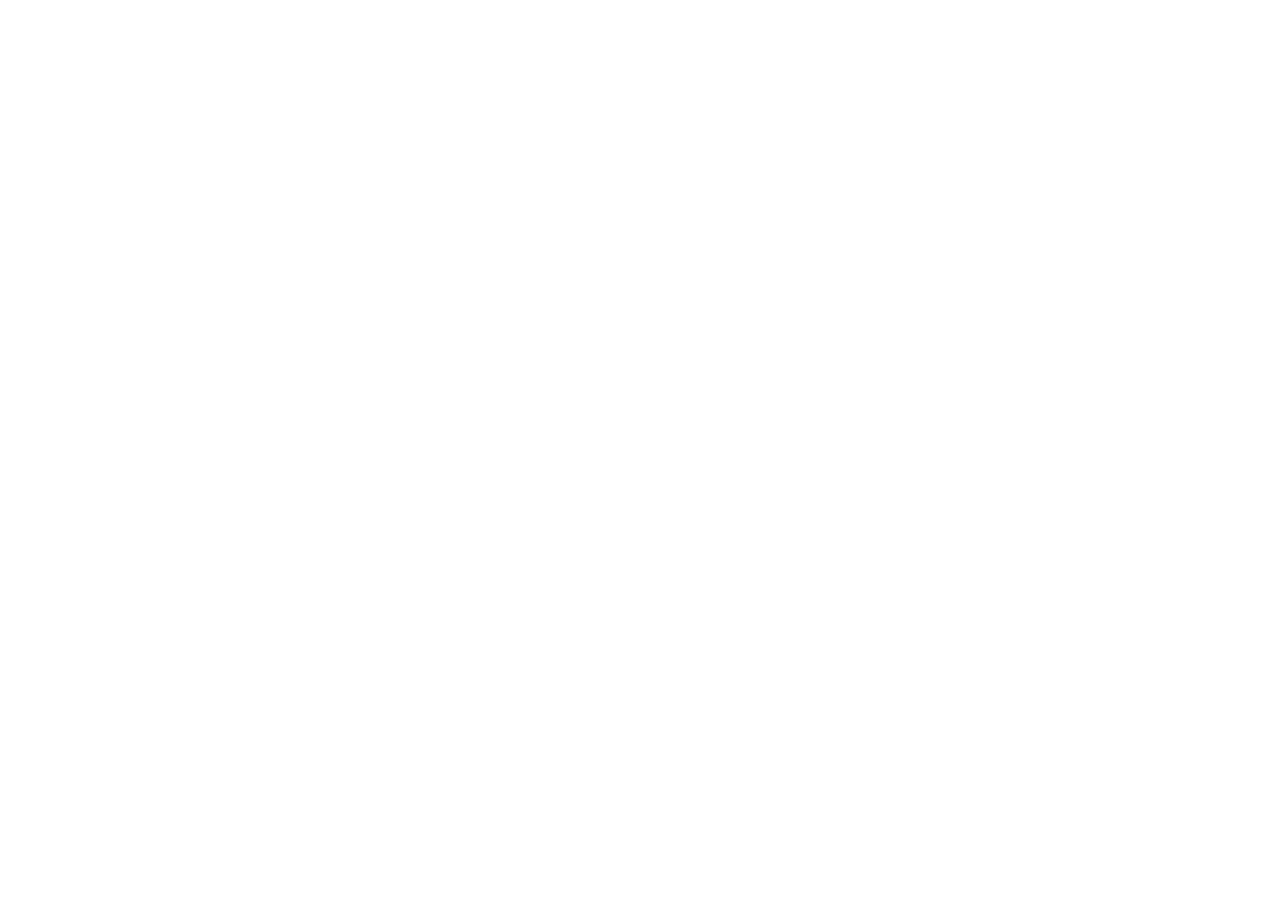
==== recipes/chicken-marinade.html @ 38615329 "Add chicken-marinade recipe page" ====
<!DOCTYPE html>
<html lang="en">
<head>
    <meta charset="UTF-8">
    <meta name="viewport" content="width=device-width, initial-scale=1.0">
    <title>Document</title>
</head>
<body>
    
</body>
</html>
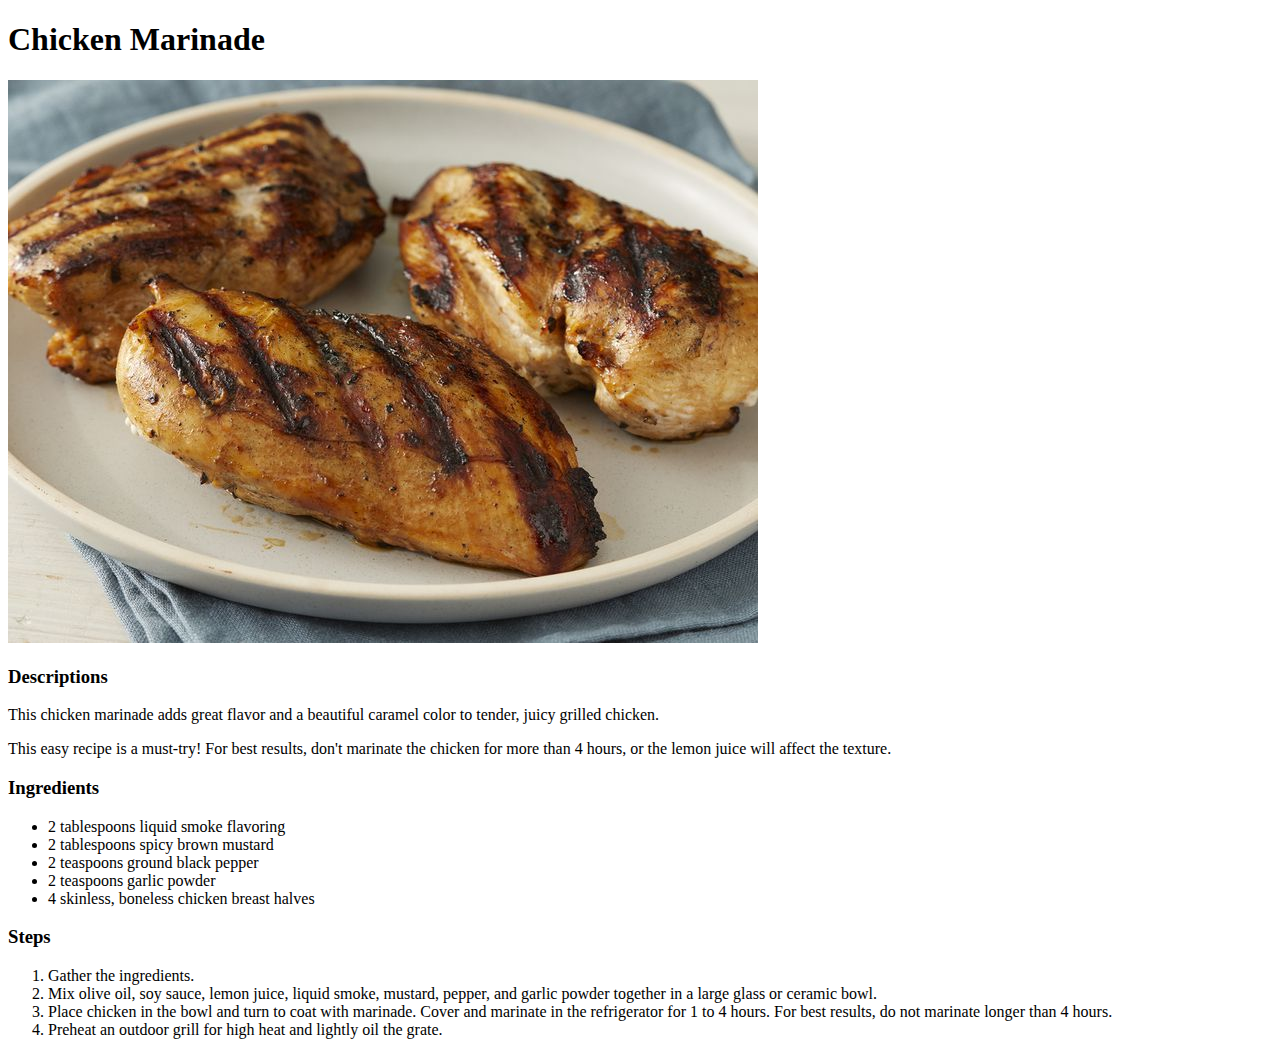
==== commit b3f5d654: "Finish chicken-marinade recipe page" ====
--- a/recipes/chicken-marinade.html
+++ b/recipes/chicken-marinade.html
@@ -3,9 +3,31 @@
 <head>
     <meta charset="UTF-8">
     <meta name="viewport" content="width=device-width, initial-scale=1.0">
-    <title>Document</title>
+    <title>Chicken Marinade</title>
 </head>
 <body>
-    
+    <h1>Chicken Marinade</h1>
+    <img src="../img/chicken-marinade.jpg" alt="chicken-marinade">
+
+    <h3>Descriptions</h3>
+    <p>This chicken marinade adds great flavor and a beautiful caramel color to tender, juicy grilled chicken. </p>
+    <p>This easy recipe is a must-try! For best results, don't marinate the chicken for more than 4 hours, or the lemon juice will affect the texture.</p>
+
+    <h3>Ingredients</h3>
+    <ul>
+        <li>2 tablespoons liquid smoke flavoring</li>
+        <li>2 tablespoons spicy brown mustard</li>
+        <li>2 teaspoons ground black pepper</li>
+        <li>2 teaspoons garlic powder</li>
+        <li>4 skinless, boneless chicken breast halves</li>
+    </ul>
+
+    <h3>Steps</h3>
+    <ol>
+        <li>Gather the ingredients.</li>
+        <li>Mix olive oil, soy sauce, lemon juice, liquid smoke, mustard, pepper, and garlic powder together in a large glass or ceramic bowl.</li>
+        <li>Place chicken in the bowl and turn to coat with marinade. Cover and marinate in the refrigerator for 1 to 4 hours. For best results, do not marinate longer than 4 hours.</li>
+        <li>Preheat an outdoor grill for high heat and lightly oil the grate.</li>
+    </ol>
 </body>
 </html>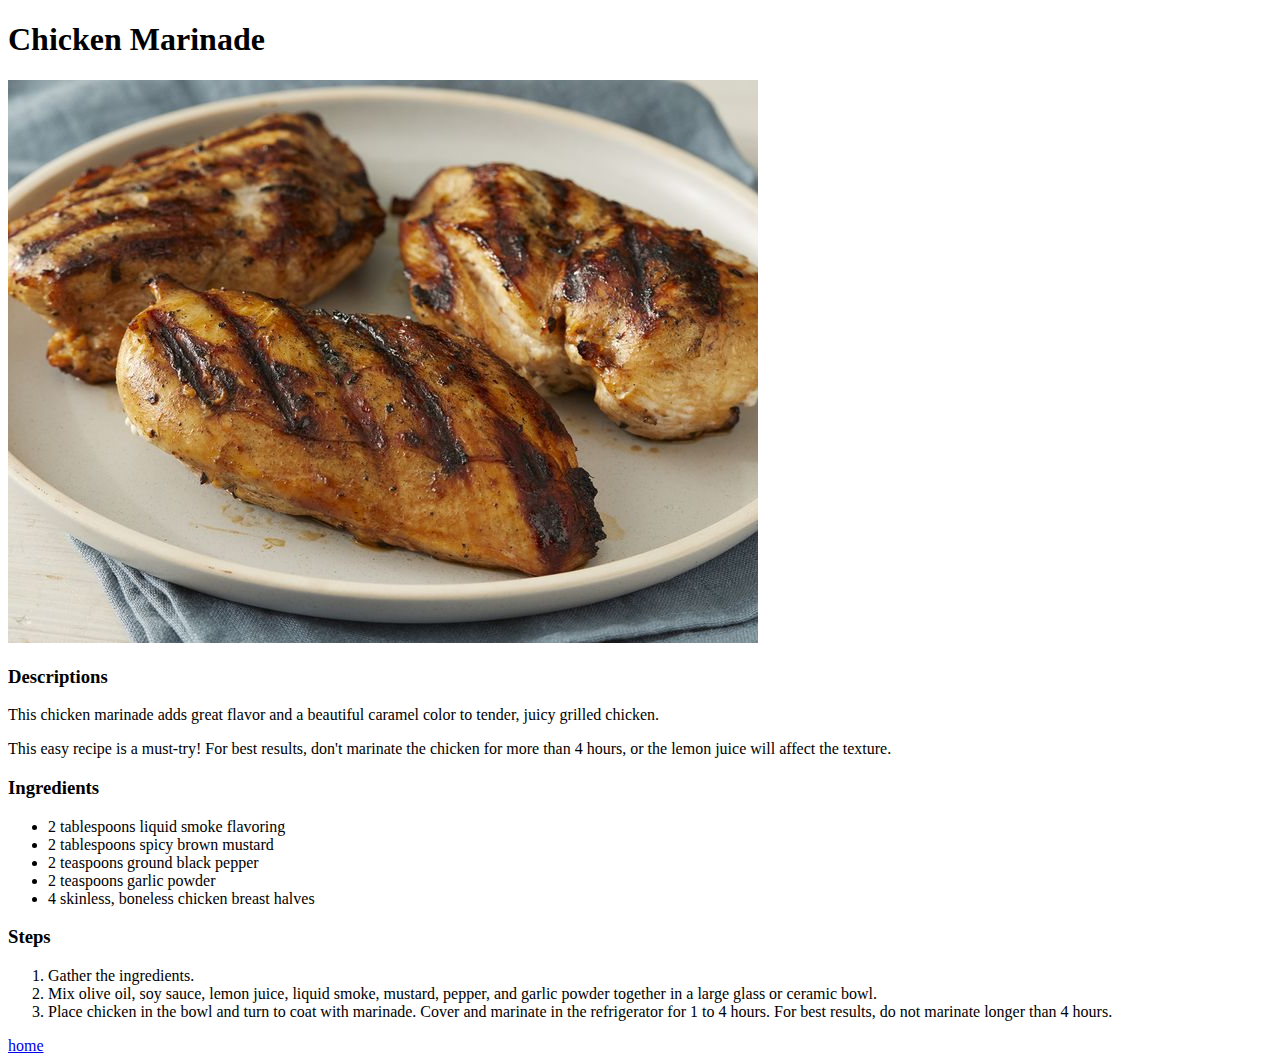
==== commit e951baca: "Add home to recipe pages" ====
--- a/recipes/chicken-marinade.html
+++ b/recipes/chicken-marinade.html
@@ -14,7 +14,7 @@
     <p>This easy recipe is a must-try! For best results, don't marinate the chicken for more than 4 hours, or the lemon juice will affect the texture.</p>
 
     <h3>Ingredients</h3>
-    <ul>
+    <ul class="lists">
         <li>2 tablespoons liquid smoke flavoring</li>
         <li>2 tablespoons spicy brown mustard</li>
         <li>2 teaspoons ground black pepper</li>
@@ -23,11 +23,12 @@
     </ul>
 
     <h3>Steps</h3>
-    <ol>
+    <ol class="lists">
         <li>Gather the ingredients.</li>
         <li>Mix olive oil, soy sauce, lemon juice, liquid smoke, mustard, pepper, and garlic powder together in a large glass or ceramic bowl.</li>
         <li>Place chicken in the bowl and turn to coat with marinade. Cover and marinate in the refrigerator for 1 to 4 hours. For best results, do not marinate longer than 4 hours.</li>
-        <li>Preheat an outdoor grill for high heat and lightly oil the grate.</li>
     </ol>
+
+    <div><a href="../index.html" rel="noopener noreferrer">home</a></div>
 </body>
 </html>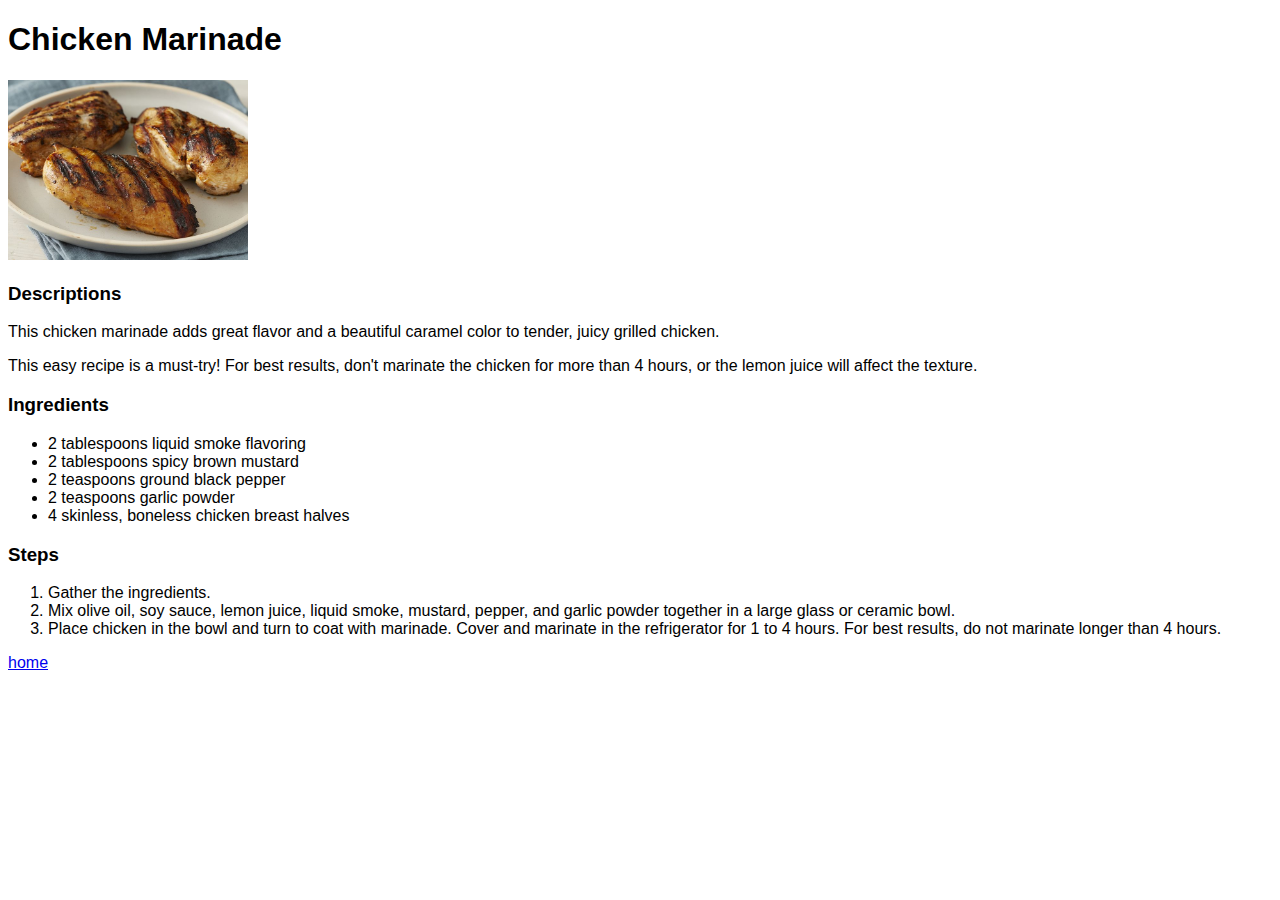
==== commit 7cc79884: "Change all font to Gill Sans" ====
--- a/recipes/chicken-marinade.html
+++ b/recipes/chicken-marinade.html
@@ -4,8 +4,9 @@
     <meta charset="UTF-8">
     <meta name="viewport" content="width=device-width, initial-scale=1.0">
     <title>Chicken Marinade</title>
+    <link rel="stylesheet" href="../style.css">
 </head>
-<body>
+<body class="container">
     <h1>Chicken Marinade</h1>
     <img src="../img/chicken-marinade.jpg" alt="chicken-marinade">
 
--- a/style.css
+++ b/style.css
@@ -0,0 +1,8 @@
+.container {
+    font-family: "Gill Sans", sans-serif;
+}
+
+img {
+    height: auto;
+    width: 240px;
+}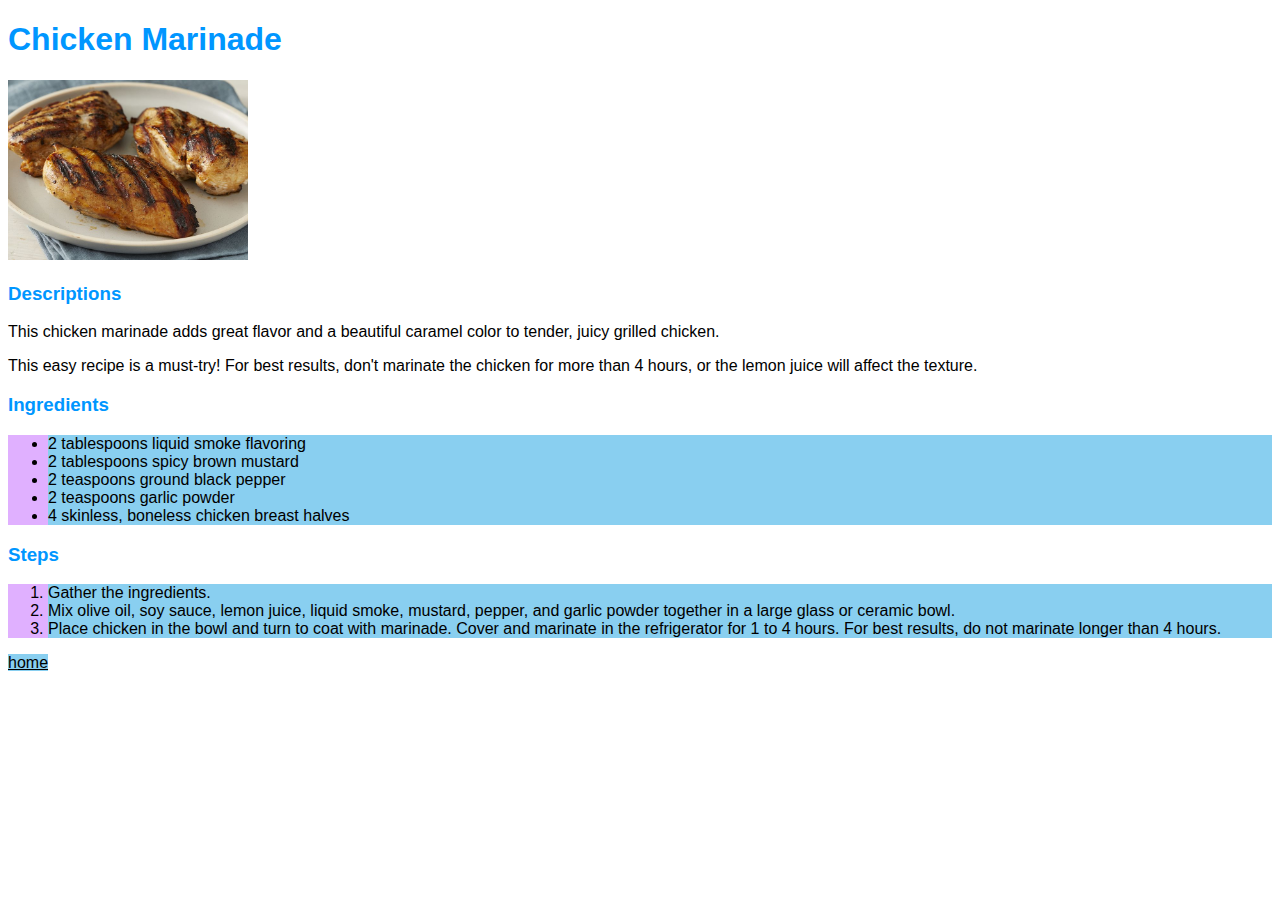
==== commit 6fafd707: "Add more colors to the web" ====
--- a/recipes/chicken-marinade.html
+++ b/recipes/chicken-marinade.html
@@ -6,7 +6,7 @@
     <title>Chicken Marinade</title>
     <link rel="stylesheet" href="../style.css">
 </head>
-<body class="container">
+<body>
     <h1>Chicken Marinade</h1>
     <img src="../img/chicken-marinade.jpg" alt="chicken-marinade">
 
--- a/style.css
+++ b/style.css
@@ -1,5 +1,21 @@
-.container {
-    font-family: "Gill Sans", sans-serif;
+* {
+    background-color: white;
+    color: #000000;
+    font-family: Verdana, Geneva, Tahoma, sans-serif;
+}
+
+h1,
+h3 {
+    color: #0096FF;
+}
+
+.lists {
+    background-color: #E0B0FF;
+}
+
+li,
+a {
+    background-color: #89CFF0;
 }
 
 img {
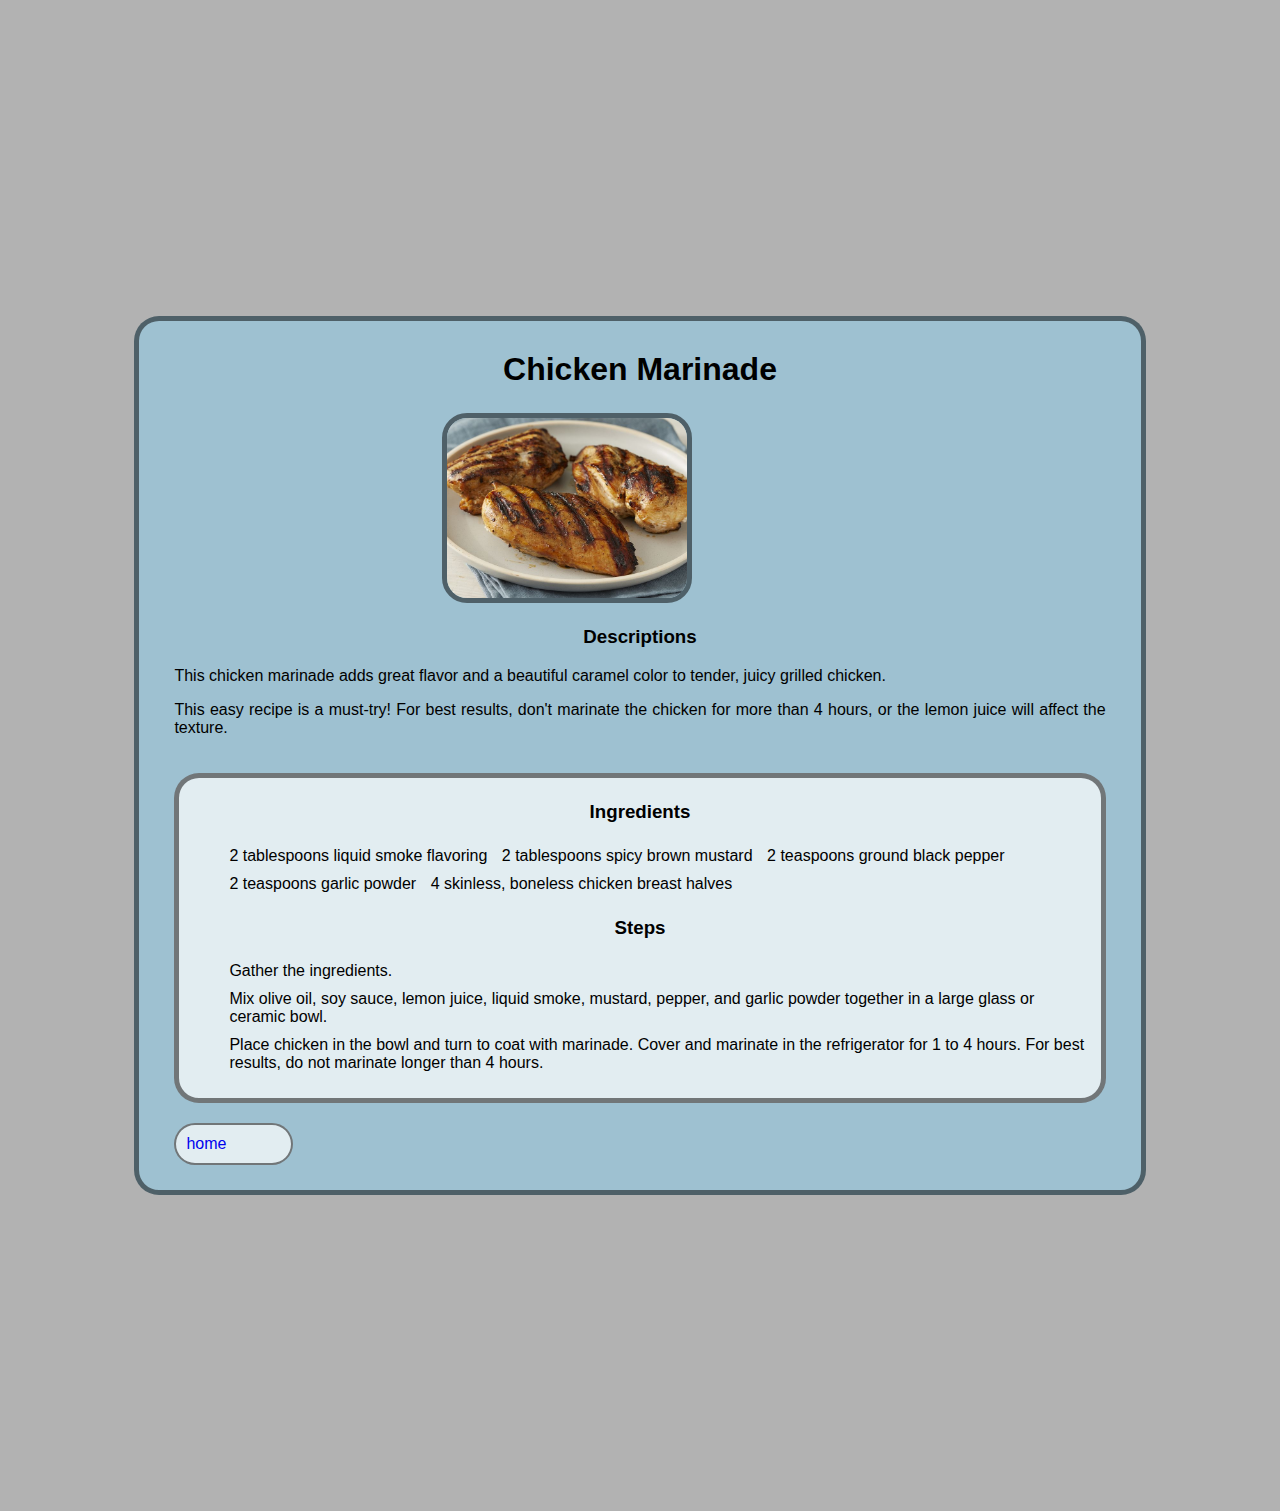
==== commit 0e788f66: "Apply styles to recipe pages" ====
--- a/recipes/chicken-marinade.html
+++ b/recipes/chicken-marinade.html
@@ -7,29 +7,35 @@
     <link rel="stylesheet" href="../style.css">
 </head>
 <body>
-    <h1>Chicken Marinade</h1>
-    <img src="../img/chicken-marinade.jpg" alt="chicken-marinade">
+    <div class="main recipe">
+        <h1>Chicken Marinade</h1>
+        <img class="image" src="../img/chicken-marinade.jpg" alt="chicken-marinade">
 
-    <h3>Descriptions</h3>
-    <p>This chicken marinade adds great flavor and a beautiful caramel color to tender, juicy grilled chicken. </p>
-    <p>This easy recipe is a must-try! For best results, don't marinate the chicken for more than 4 hours, or the lemon juice will affect the texture.</p>
+        <div  class="desc">
+            <h3>Descriptions</h3>
+            <p>This chicken marinade adds great flavor and a beautiful caramel color to tender, juicy grilled chicken. </p>
+            <p>This easy recipe is a must-try! For best results, don't marinate the chicken for more than 4 hours, or the lemon juice will affect the texture.</p>
+        </div>
 
-    <h3>Ingredients</h3>
-    <ul class="lists">
-        <li>2 tablespoons liquid smoke flavoring</li>
-        <li>2 tablespoons spicy brown mustard</li>
-        <li>2 teaspoons ground black pepper</li>
-        <li>2 teaspoons garlic powder</li>
-        <li>4 skinless, boneless chicken breast halves</li>
-    </ul>
+        <div class="options">
+            <h3>Ingredients</h3>
+            <ul class="lists">
+                <li>2 tablespoons liquid smoke flavoring</li>
+                <li>2 tablespoons spicy brown mustard</li>
+                <li>2 teaspoons ground black pepper</li>
+                <li>2 teaspoons garlic powder</li>
+                <li>4 skinless, boneless chicken breast halves</li>
+            </ul>
 
-    <h3>Steps</h3>
-    <ol class="lists">
-        <li>Gather the ingredients.</li>
-        <li>Mix olive oil, soy sauce, lemon juice, liquid smoke, mustard, pepper, and garlic powder together in a large glass or ceramic bowl.</li>
-        <li>Place chicken in the bowl and turn to coat with marinade. Cover and marinate in the refrigerator for 1 to 4 hours. For best results, do not marinate longer than 4 hours.</li>
-    </ol>
+            <h3>Steps</h3>
+            <ol class="step">
+                <li>Gather the ingredients.</li>
+                <li>Mix olive oil, soy sauce, lemon juice, liquid smoke, mustard, pepper, and garlic powder together in a large glass or ceramic bowl.</li>
+                <li>Place chicken in the bowl and turn to coat with marinade. Cover and marinate in the refrigerator for 1 to 4 hours. For best results, do not marinate longer than 4 hours.</li>
+            </ol>
+        </div>
 
-    <div><a href="../index.html" rel="noopener noreferrer">home</a></div>
+        <div class="back"><a href="../index.html" rel="noopener noreferrer">home</a></div>
+    </div>
 </body>
 </html>--- a/style.css
+++ b/style.css
@@ -1,24 +1,115 @@
-* {
-    background-color: white;
-    color: #000000;
-    font-family: Verdana, Geneva, Tahoma, sans-serif;
-}
-
-h1,
-h3 {
-    color: #0096FF;
-}
-
-.lists {
-    background-color: #E0B0FF;
-}
-
-li,
-a {
-    background-color: #89CFF0;
+body {
+    font-family: "Century Gothic", CenturyGothic, Geneva, AppleGothic, sans-serif;
+    background-color: rgb(0, 0, 0, 0.3);
 }
 
 img {
     height: auto;
     width: 240px;
+    border-radius: 25px;
+}
+
+
+.main,
+.container {
+    width: 80%;
+    padding: 5px;
+    margin: 25% auto;
+    box-sizing: border-box;
+    background-color: rgb(137, 207, 240, 0.5);
+    border: 5px solid rgb(0, 0, 0, 0.5);
+    border-radius: 25px;
+}
+
+.main h1 {
+    text-align: center;
+    margin: 20px 50px;
+    padding: 5px;
+    border-radius: 25px;
+}
+
+.main .image {
+    display: inline-block;
+    margin-left: 30%;
+    border: 5px solid rgb(0, 0, 0, 0.5);
+}
+
+.main .options {
+    background-color: rgb(255, 255, 255, 0.7);
+    margin: 20px 30px;
+    padding: 5px;
+    border-radius: 25px;
+    border: 5px solid rgb(0, 0, 0, 0.5);
+}
+
+.main .desc {
+    text-align: center;
+    padding: 30px;
+    margin: -30px auto;
+}
+
+.main .desc p {
+    text-align: justify;
+}
+
+.options h3 {
+    text-align: center;
+}
+
+.options .lists {
+    color: black;
+}
+
+.options li {
+    display: inline-block;
+    margin: 5px;
+}
+
+.options a {
+  text-decoration: none;
+  border-radius: 25px;
+  box-shadow: inset 0 0 0 0 #54b3d6;
+  color: #54b3d6;
+  margin: 0 -.25rem;
+  padding: 0 .40rem;
+  transition: color .3s ease-in-out, box-shadow .3s ease-in-out;
+}
+
+.options a:visited {
+    color: black;
+}
+
+.options a:hover {
+    border-radius: 25px;
+    box-shadow: inset 200px 0 0 0 rgb(137, 207, 240);
+    color: rgb(255, 255, 255, 0.9);
+    padding: 0 .25rem;
+    border: 2.5px solid rgb(0, 0, 0, 0.5);
+}
+
+.main .back a {
+    padding: 10px;
+    margin-top: 20px;
+    margin-left: 30px;
+    margin-right: 85%;
+    margin-bottom: 20px;
+    background-color: rgb(255, 255, 255, 0.7);
+    box-shadow: inset 0 0 0 0 #54b3d6;
+    text-decoration: none;
+    border: 2px solid rgb(0, 0, 0, 0.5);
+    border-radius: 25px;
+    display: block;
+    transition: color .3s ease-in-out, box-shadow .3s ease-in-out;
+}
+
+.main .back a:visited {
+    color: black;
+}
+
+.main .back a:hover {
+    border-radius: 25px;
+    box-shadow: inset 200px 0 0 0 rgb(137, 207, 240);
+    color: rgb(255, 255, 255, 0.9);
+    padding: 9.5px;
+    border: 2.5px solid rgb(0, 0, 0, 0.5);
 }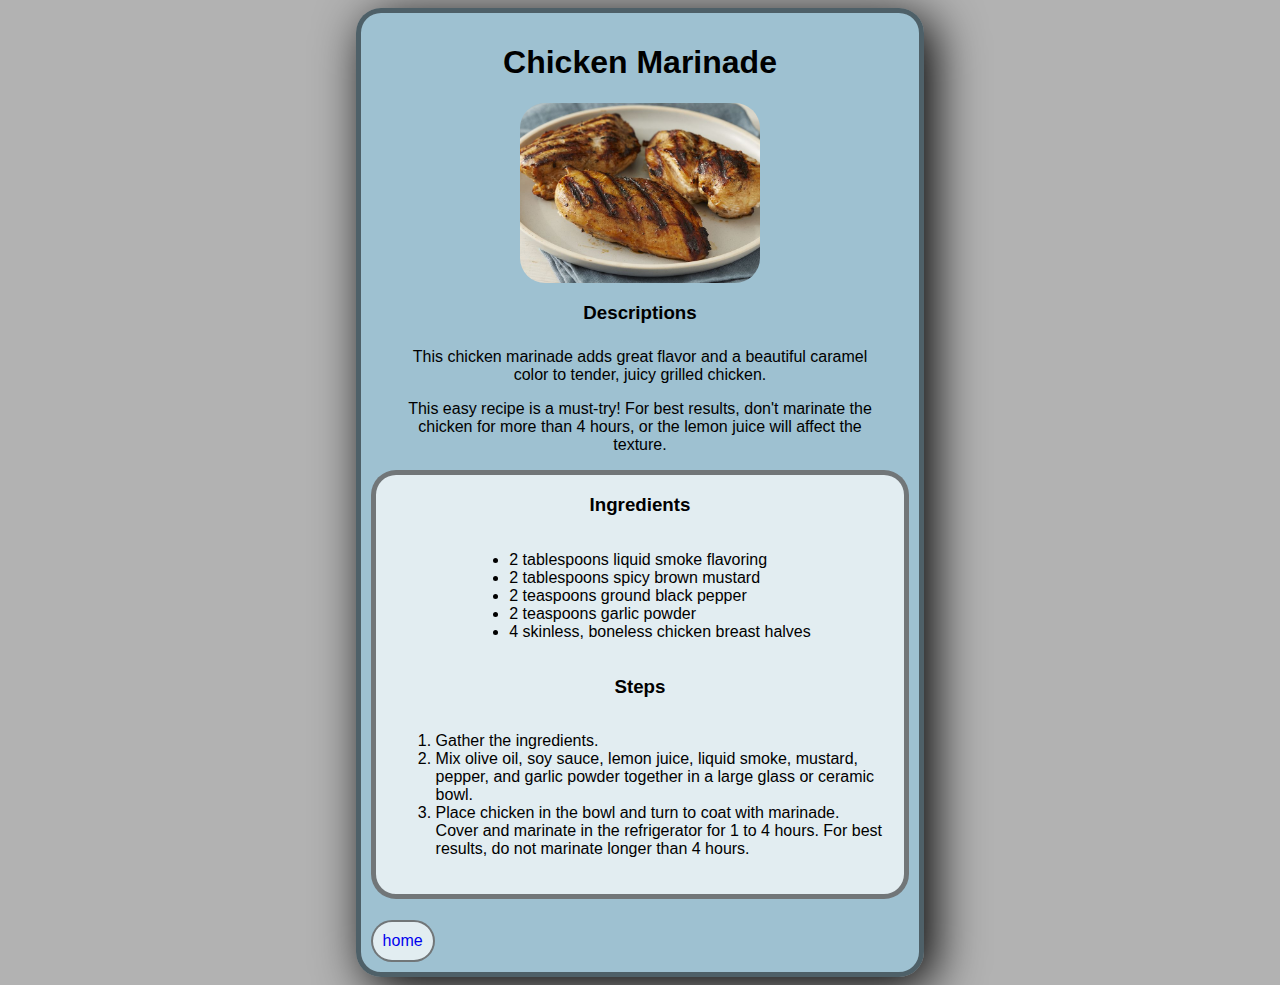
==== commit adb7dfa4: "Aaply new structure to Marinade" ====
--- a/recipes/chicken-marinade.html
+++ b/recipes/chicken-marinade.html
@@ -7,17 +7,19 @@
     <link rel="stylesheet" href="../style.css">
 </head>
 <body>
-    <div class="main recipe">
+    <div class="main-container">
         <h1>Chicken Marinade</h1>
         <img class="image" src="../img/chicken-marinade.jpg" alt="chicken-marinade">
 
-        <div  class="desc">
+        <div  class="desc-container">
             <h3>Descriptions</h3>
-            <p>This chicken marinade adds great flavor and a beautiful caramel color to tender, juicy grilled chicken. </p>
-            <p>This easy recipe is a must-try! For best results, don't marinate the chicken for more than 4 hours, or the lemon juice will affect the texture.</p>
+            <div class="description">
+                <p>This chicken marinade adds great flavor and a beautiful caramel color to tender, juicy grilled chicken. </p>
+                <p>This easy recipe is a must-try! For best results, don't marinate the chicken for more than 4 hours, or the lemon juice will affect the texture.</p>
+            </div>
         </div>
 
-        <div class="options">
+        <div class="options-container">
             <h3>Ingredients</h3>
             <ul class="lists">
                 <li>2 tablespoons liquid smoke flavoring</li>
--- a/style.css
+++ b/style.css
@@ -1,6 +1,76 @@
 body {
     font-family: "Century Gothic", CenturyGothic, Geneva, AppleGothic, sans-serif;
     background-color: rgb(0, 0, 0, 0.3);
+    min-height: 100vh;
+    display: flex;
+    justify-content: center;
+    align-items: center
+}
+
+.main-container {
+    display: flex;
+    flex-flow: column wrap;
+    box-sizing: border-box;
+    justify-content: center;
+    align-items: center;
+    padding: 10px;
+    background-color: rgb(137, 207, 240, 0.5);
+    border-radius: 25px;
+    box-shadow: 10px 10px 50px;
+    width: 45%;
+    border: 5px solid rgb(0, 0, 0, 0.5);
+    background-color: rgb(137, 207, 240, 0.5);
+}
+
+.title {
+    text-align: center;
+}
+
+.options-container {
+    margin-bottom: 21px;
+    padding: 0 20px 20px;
+    display: flex;
+    flex-flow: column wrap;
+    justify-content: space-between;
+    align-items: center;
+    background-color: rgb(255, 255, 255, 0.7);
+    border-radius: 25px;
+    border: 5px solid rgb(0, 0, 0, 0.5);
+}
+
+.lists-container {
+    display: flex;
+    flex-flow: row wrap;
+    justify-content: center;
+    list-style: none;
+    margin: 0;
+    padding: 0;
+}
+
+.option {
+    margin: 5px;
+}
+
+.option a {
+    text-decoration: none;
+    border-radius: 25px;
+    box-shadow: inset 0 0 0 0 #54b3d6;
+    color: #54b3d6;
+    margin: 0 -.25rem;
+    padding: 0 .40rem;
+    transition: color .3s ease-in-out, box-shadow .3s ease-in-out;
+}
+
+.option a:hover {
+    border-radius: 25px;
+    box-shadow: inset 200px 0 0 0 rgb(137, 207, 240);
+    color: rgb(255, 255, 255, 0.9);
+    padding: 0 .25rem;
+    border: 2.5px solid rgb(0, 0, 0, 0.5);
+}
+
+.option a:visited {
+    color: black;
 }
 
 img {
@@ -9,107 +79,39 @@
     border-radius: 25px;
 }
 
+.desc-container {
+    display: flex;
+    flex: 1;
+    flex-flow: column wrap;
+    align-items: center;
+    text-align: center;
+    margin: 0 30px;
+}
 
-.main,
-.container {
-    width: 80%;
-    padding: 5px;
-    margin: 25% auto;
-    box-sizing: border-box;
-    background-color: rgb(137, 207, 240, 0.5);
-    border: 5px solid rgb(0, 0, 0, 0.5);
+.description {
+    margin-top: -10px;
+}
+
+.back {
+    display: flex;
+    align-self: flex-start;
+}
+
+.back a {
+    box-shadow: inset 0 0 0 0 #54b3d6;
+    text-decoration: none;
+    transition: color .3s ease-in-out, box-shadow .3s ease-in-out;
+    background-color: rgb(255, 255, 255, 0.7);
+    padding: 10px;
+    border: 2px solid rgb(0, 0, 0, 0.5);
     border-radius: 25px;
 }
 
-.main h1 {
-    text-align: center;
-    margin: 20px 50px;
-    padding: 5px;
-    border-radius: 25px;
+.back a:hover {
+    box-shadow: inset 200px 0 0 0 rgb(137, 207, 240);
+    padding: 10px;
 }
 
-.main .image {
-    display: inline-block;
-    margin-left: 30%;
-    border: 5px solid rgb(0, 0, 0, 0.5);
-}
-
-.main .options {
-    background-color: rgb(255, 255, 255, 0.7);
-    margin: 20px 30px;
-    padding: 5px;
-    border-radius: 25px;
-    border: 5px solid rgb(0, 0, 0, 0.5);
-}
-
-.main .desc {
-    text-align: center;
-    padding: 30px;
-    margin: -30px auto;
-}
-
-.main .desc p {
-    text-align: justify;
-}
-
-.options h3 {
-    text-align: center;
-}
-
-.options .lists {
+.back a:visited {
     color: black;
-}
-
-.options li {
-    display: inline-block;
-    margin: 5px;
-}
-
-.options a {
-  text-decoration: none;
-  border-radius: 25px;
-  box-shadow: inset 0 0 0 0 #54b3d6;
-  color: #54b3d6;
-  margin: 0 -.25rem;
-  padding: 0 .40rem;
-  transition: color .3s ease-in-out, box-shadow .3s ease-in-out;
-}
-
-.options a:visited {
-    color: black;
-}
-
-.options a:hover {
-    border-radius: 25px;
-    box-shadow: inset 200px 0 0 0 rgb(137, 207, 240);
-    color: rgb(255, 255, 255, 0.9);
-    padding: 0 .25rem;
-    border: 2.5px solid rgb(0, 0, 0, 0.5);
-}
-
-.main .back a {
-    padding: 10px;
-    margin-top: 20px;
-    margin-left: 30px;
-    margin-right: 85%;
-    margin-bottom: 20px;
-    background-color: rgb(255, 255, 255, 0.7);
-    box-shadow: inset 0 0 0 0 #54b3d6;
-    text-decoration: none;
-    border: 2px solid rgb(0, 0, 0, 0.5);
-    border-radius: 25px;
-    display: block;
-    transition: color .3s ease-in-out, box-shadow .3s ease-in-out;
-}
-
-.main .back a:visited {
-    color: black;
-}
-
-.main .back a:hover {
-    border-radius: 25px;
-    box-shadow: inset 200px 0 0 0 rgb(137, 207, 240);
-    color: rgb(255, 255, 255, 0.9);
-    padding: 9.5px;
-    border: 2.5px solid rgb(0, 0, 0, 0.5);
 }